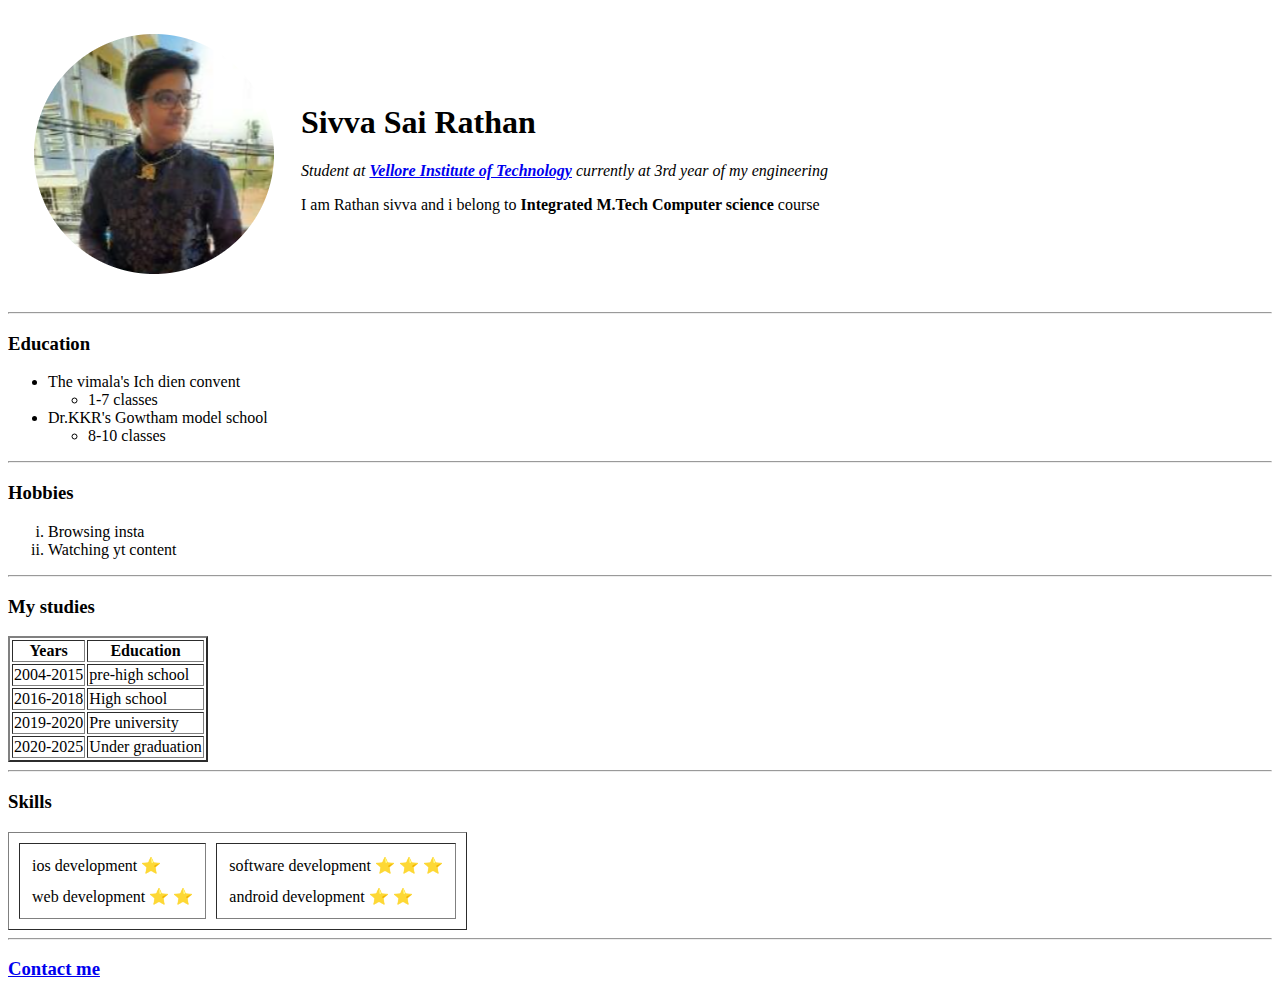
==== index.html @ 707c0d49 "add files of personal site" ====
<!DOCTYPE html>
<html lang="en" dir="ltr">
  <head>
    <meta charset="utf-8">
    <meta name="description" content="This is a personal time pass website">
    <meta name="viewport" content="width=device-width,initial-scale=1.0">
    <title>Rathan's personal site</title>
  </head>
  <body>
    <table cellspacing="25">
      <tr>
        <td><img src="rathan.png" alt="Rathan's twitter DP"></td>
        <td><h1>Sivva Sai Rathan</h1>
        <p><em>
          Student at <strong><a href="https://vit.ac.in/">Vellore Institute of Technology</a></strong>
          currently at 3rd year of my engineering</em>
        </p>
        <p>I am  Rathan sivva and i belong to <strong>Integrated M.Tech Computer science</strong>
           course
        </p></td>
      </tr>
    </table>
    <hr>
    <h3>Education</h3>
    <ul>
      <li>The vimala's Ich dien convent
        <ul>
          <li>1-7 classes</li>
        </ul> </li>
      <li>Dr.KKR's Gowtham model school
        <ul>
          <li> 8-10 classes</li>

        </ul></li>
    </ul>
    <hr>
    <h3>Hobbies</h3>
    <ol type="i">
      <li>
        Browsing insta
      </li>
      <li>
        Watching yt content
      </li>
    </ol>
    <hr>
    <h3>My studies</h3>
    <table border="2">
      <thead>
        <tr>
          <th>Years</th>
          <th>Education</th>
        </tr>
      </thead>
      <tbody>
        <tr>
          <td>2004-2015</td>
          <td>pre-high school</td>
        </tr>
        <tr>
          <td>2016-2018</td>
          <td>High school</td>
        </tr>
        <tr>
          <td>2019-2020</td>
          <td>Pre university</td>
        </tr>
        <tr>
          <td>2020-2025</td>
          <td>Under graduation</td>
        </tr>
      </tbody>
    </table>
    <hr>
    <h3>Skills</h3>


    <table border="1" cellspacing="10">
      <tr>
        <td>
        <table cellspacing="10">

            <tr>
              <td>ios development &#11088;</td>
            </tr>
            <tr>
              <td>web development &#11088; &#11088;</td>
            </tr>
        </table>
        </td>
        <td>
        <table cellspacing="10">

            <tr>
              <td>software development &#11088; &#11088; &#11088;</td>
            </tr>
            <tr>
              <td>android development &#11088; &#11088;</td>
            </tr>

       </table>

        </td>
      </tr>
    </table>
    <hr>
    <h3><a href="contact me.html">Contact me</a></h3>
  </body>
</html>
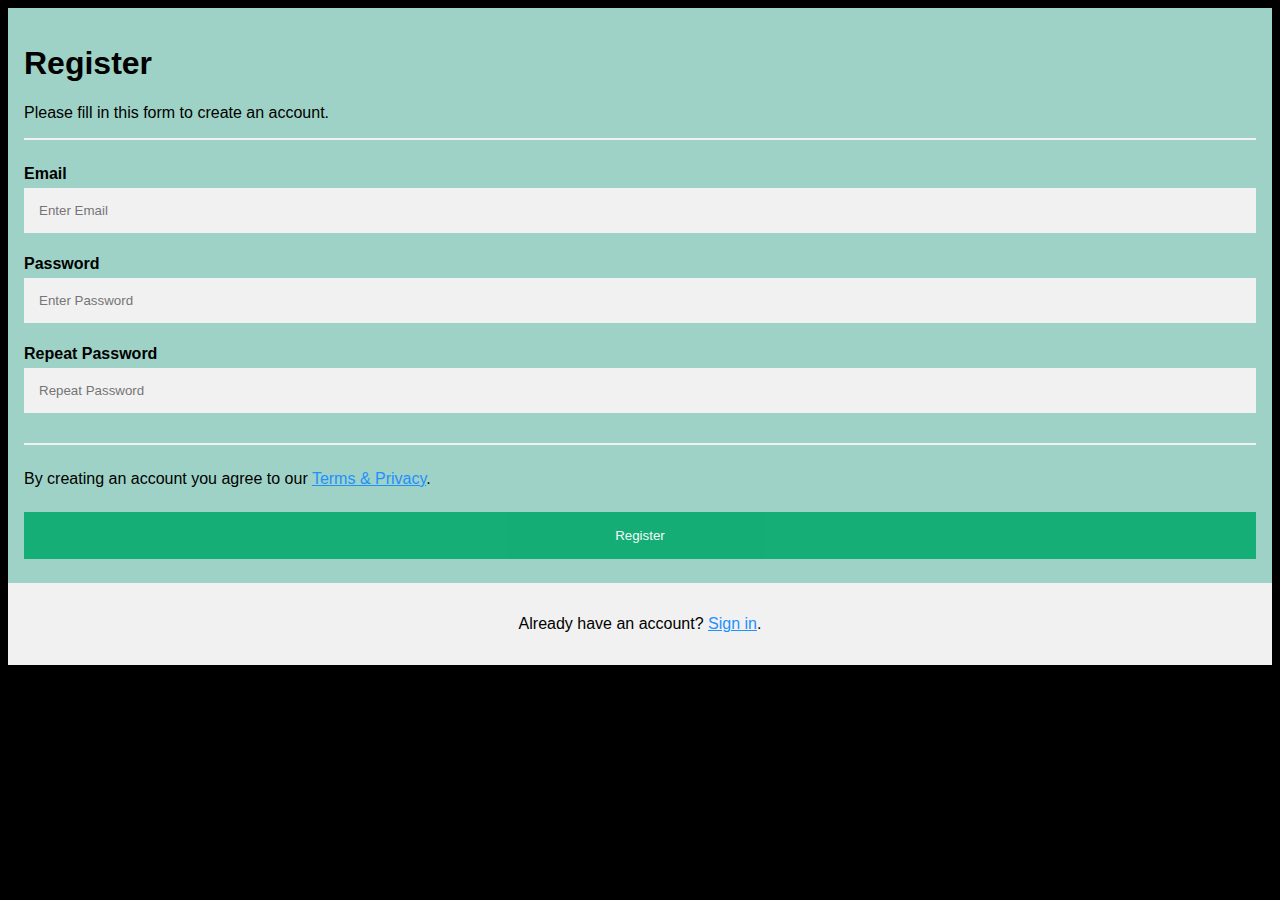
==== commit 556827c2: "Add files via upload" ====
--- a/index.html
+++ b/index.html
@@ -1,109 +1,93 @@
 <!DOCTYPE html>
-<html lang="en" dir="ltr">
-  <head>
-    <meta charset="utf-8">
-    <meta name="description" content="This is a personal time pass website">
-    <meta name="viewport" content="width=device-width,initial-scale=1.0">
-    <title>Rathan's personal site</title>
-  </head>
-  <body>
-    <table cellspacing="25">
-      <tr>
-        <td><img src="rathan.png" alt="Rathan's twitter DP"></td>
-        <td><h1>Sivva Sai Rathan</h1>
-        <p><em>
-          Student at <strong><a href="https://vit.ac.in/">Vellore Institute of Technology</a></strong>
-          currently at 3rd year of my engineering</em>
-        </p>
-        <p>I am  Rathan sivva and i belong to <strong>Integrated M.Tech Computer science</strong>
-           course
-        </p></td>
-      </tr>
-    </table>
+<html>
+<head>
+<meta name="viewport" content="width=device-width, initial-scale=1">
+<style>
+body {
+  font-family: Arial, Helvetica, sans-serif;
+  background-color: black;
+}
+
+* {
+  box-sizing: border-box;
+}
+
+.container {
+  padding: 16px;
+  background-color: #9ED2C6;
+}
+
+input[type=text], input[type=password] {
+  width: 100%;
+  padding: 15px;
+  margin: 5px 0 22px 0;
+  display: inline-block;
+  border: none;
+  background: #f1f1f1;
+}
+
+input[type=text]:focus, input[type=password]:focus {
+  background-color: #ddd;
+  outline: none;
+}
+
+hr {
+  border: 1px solid #f1f1f1;
+  margin-bottom: 25px;
+}
+
+.registerbtn {
+  background-color: #04AA6D;
+  color: white;
+  padding: 16px 20px;
+  margin: 8px 0;
+  border: none;
+  cursor: pointer;
+  width: 100%;
+  opacity: 0.9;
+}
+
+.registerbtn:hover {
+  opacity: 1;
+}
+
+a {
+  color: dodgerblue;
+}
+
+/* Set a grey background color and center the text of the "sign in" section */
+.signin {
+  background-color: #f1f1f1;
+  text-align: center;
+}
+</style>
+</head>
+<body>
+
+<form action="Login_page.html">
+  <div class="container">
+    <h1>Register</h1>
+    <p>Please fill in this form to create an account.</p>
     <hr>
-    <h3>Education</h3>
-    <ul>
-      <li>The vimala's Ich dien convent
-        <ul>
-          <li>1-7 classes</li>
-        </ul> </li>
-      <li>Dr.KKR's Gowtham model school
-        <ul>
-          <li> 8-10 classes</li>
 
-        </ul></li>
-    </ul>
+    <label for="email"><b>Email</b></label>
+    <input type="text" placeholder="Enter Email" name="email" id="email" required>
+
+    <label for="psw"><b>Password</b></label>
+    <input type="password" placeholder="Enter Password" name="psw" id="psw" required>
+
+    <label for="psw-repeat"><b>Repeat Password</b></label>
+    <input type="password" placeholder="Repeat Password" name="psw-repeat" id="psw-repeat" required>
     <hr>
-    <h3>Hobbies</h3>
-    <ol type="i">
-      <li>
-        Browsing insta
-      </li>
-      <li>
-        Watching yt content
-      </li>
-    </ol>
-    <hr>
-    <h3>My studies</h3>
-    <table border="2">
-      <thead>
-        <tr>
-          <th>Years</th>
-          <th>Education</th>
-        </tr>
-      </thead>
-      <tbody>
-        <tr>
-          <td>2004-2015</td>
-          <td>pre-high school</td>
-        </tr>
-        <tr>
-          <td>2016-2018</td>
-          <td>High school</td>
-        </tr>
-        <tr>
-          <td>2019-2020</td>
-          <td>Pre university</td>
-        </tr>
-        <tr>
-          <td>2020-2025</td>
-          <td>Under graduation</td>
-        </tr>
-      </tbody>
-    </table>
-    <hr>
-    <h3>Skills</h3>
+    <p>By creating an account you agree to our <a href="#">Terms & Privacy</a>.</p>
 
+    <button type="submit" class="registerbtn">Register</button>
+  </div>
 
-    <table border="1" cellspacing="10">
-      <tr>
-        <td>
-        <table cellspacing="10">
+  <div class="container signin">
+    <p>Already have an account? <a href="Login_page.html">Sign in</a>.</p>
+  </div>
+</form>
 
-            <tr>
-              <td>ios development &#11088;</td>
-            </tr>
-            <tr>
-              <td>web development &#11088; &#11088;</td>
-            </tr>
-        </table>
-        </td>
-        <td>
-        <table cellspacing="10">
-
-            <tr>
-              <td>software development &#11088; &#11088; &#11088;</td>
-            </tr>
-            <tr>
-              <td>android development &#11088; &#11088;</td>
-            </tr>
-
-       </table>
-
-        </td>
-      </tr>
-    </table>
-    <hr>
-    <h3><a href="contact me.html">Contact me</a></h3>
-  </body>
+</body>
 </html>
